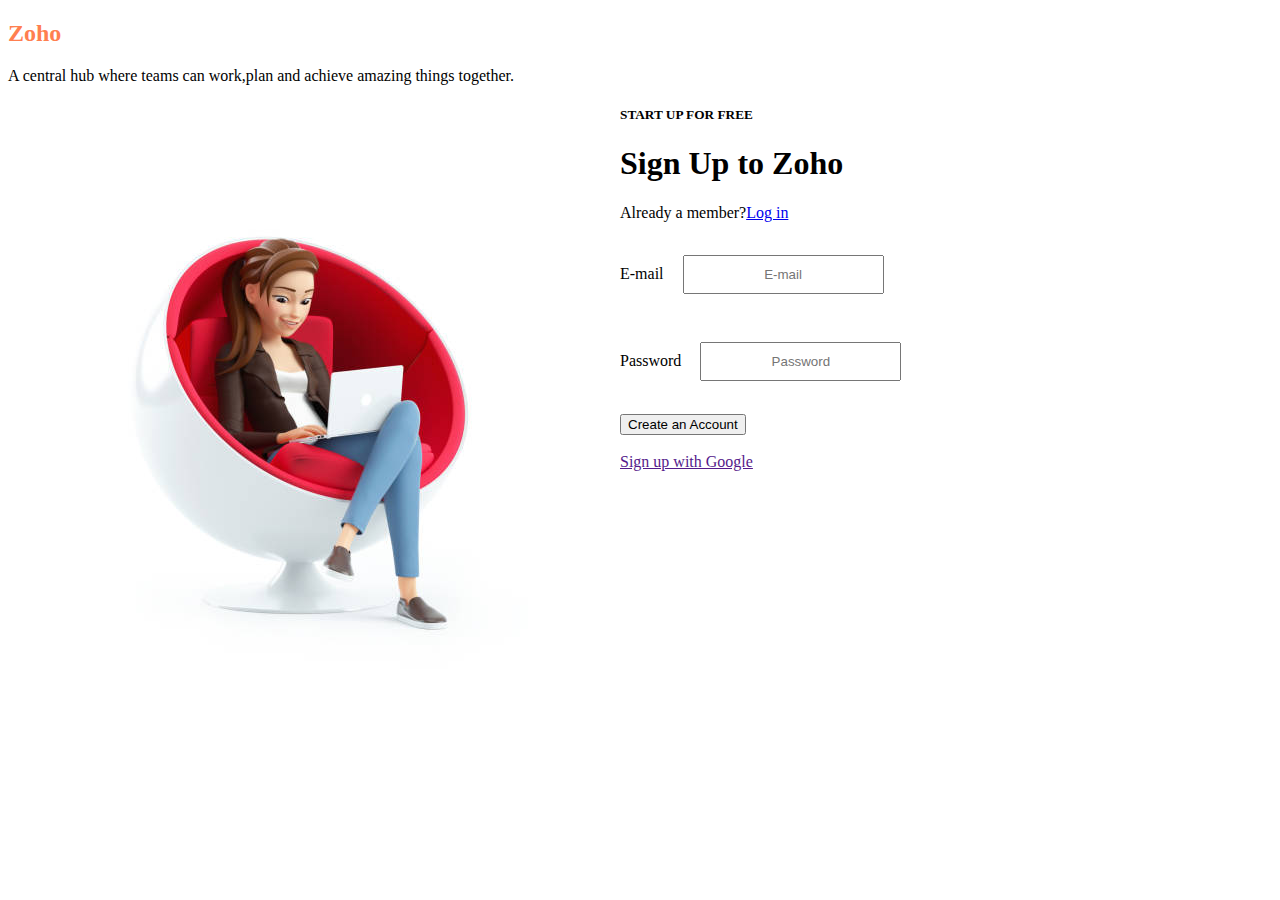
==== index.html @ ce50d969 "first commit" ====
<!DOCTYPE html>
<html lang="en">
<head>
    <meta charset="UTF-8">
    <meta http-equiv="X-UA-Compatible" content="IE=edge">
    <meta name="viewport" content="width=device-width, initial-scale=1.0">
    <title>Sign Up Form</title>
<style>
    input{
        padding: 10px;
        text-align: center;
        margin: 15px;

    }
    #image{
        float: left;
    }
    form{
        margin: right 80px;
    }
    #heading{
        color: coral;
    }
</style>

</head>
<body>
    <form class="form">
        <h2 id="heading">Zoho</h2>
        <p>A central hub where teams can work,plan and achieve amazing things together.</p>
        <img src="image/laptop.jpg" id="image">
        <h5>START UP FOR FREE</h5>
        <h1>Sign  Up to Zoho</h1>
        <label>
            Already a member?<a href="login.html">Log in</a>
        </label>
        <br/>
        <br/>
        <label>E-mail</label>
        <input type="text" placeholder="E-mail"/> 
        <br/>
        <br/>  
        <label>Password</label>
        <input type="Password" placeholder="Password"/>
        <br/>
        <br/>
        <button>Create an Account</button>
        <br/>
        <br/>
         <a href="">Sign up with Google</a>
    </form>
    
</body>
</html
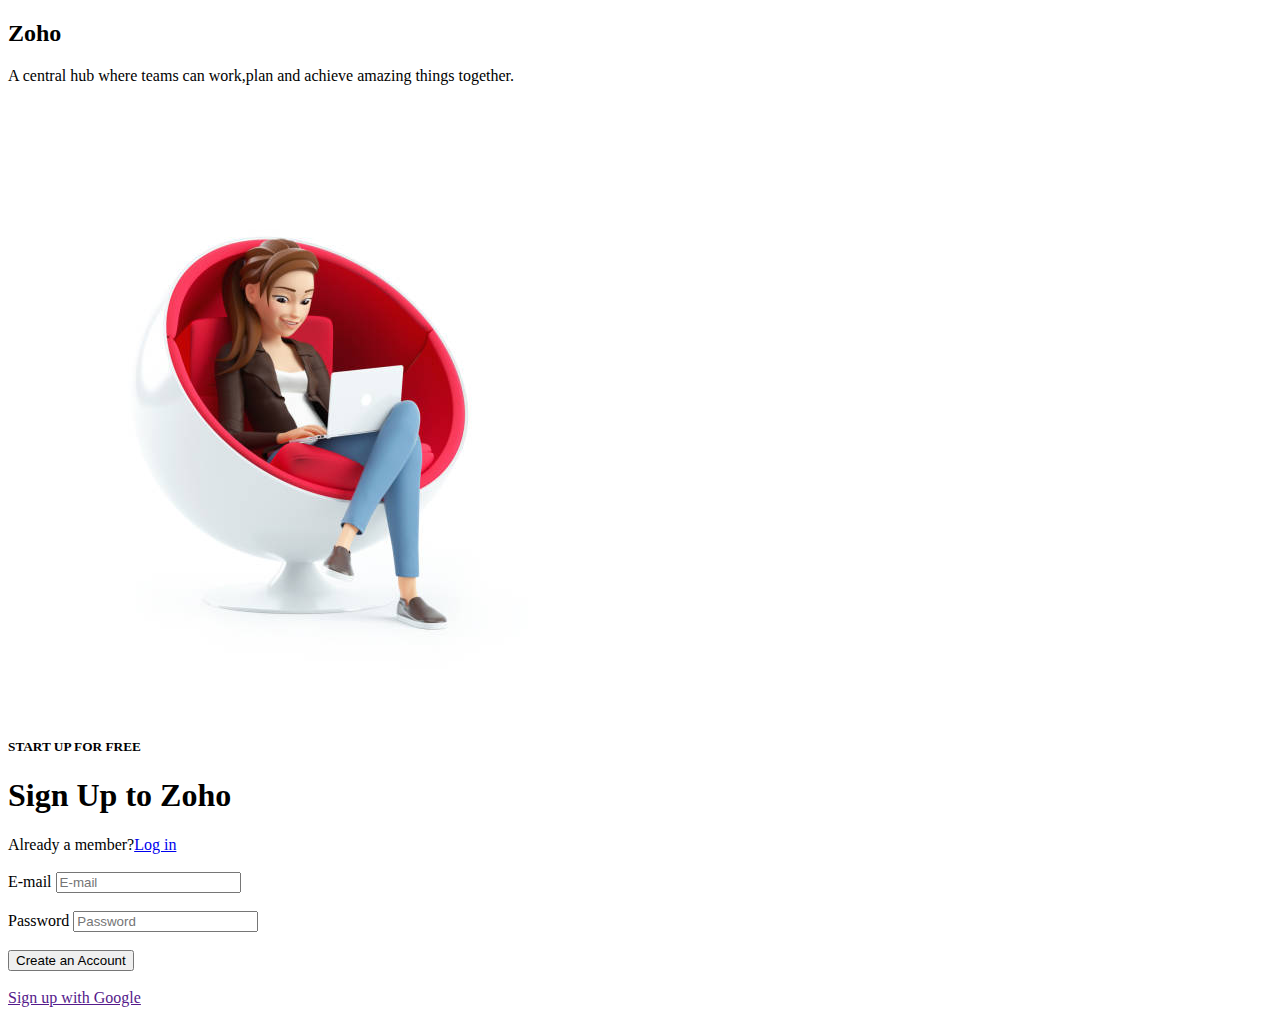
==== commit 5c731b1b: "first commit" ====
--- a/index.html
+++ b/index.html
@@ -5,30 +5,15 @@
     <meta http-equiv="X-UA-Compatible" content="IE=edge">
     <meta name="viewport" content="width=device-width, initial-scale=1.0">
     <title>Sign Up Form</title>
-<style>
-    input{
-        padding: 10px;
-        text-align: center;
-        margin: 15px;
-
-    }
-    #image{
-        float: left;
-    }
-    form{
-        margin: right 80px;
-    }
-    #heading{
-        color: coral;
-    }
-</style>
-
+    <link rel="stylesheet" type="index.css"/>
 </head>
 <body>
-    <form class="form">
-        <h2 id="heading">Zoho</h2>
+    <div class="container">
+
+        <h2 id="zoho">Zoho</h2>
         <p>A central hub where teams can work,plan and achieve amazing things together.</p>
-        <img src="image/laptop.jpg" id="image">
+        <img src="image/laptop.jpg" id="image" class="verification">
+        
         <h5>START UP FOR FREE</h5>
         <h1>Sign  Up to Zoho</h1>
         <label>
@@ -48,7 +33,6 @@
         <br/>
         <br/>
          <a href="">Sign up with Google</a>
-    </form>
-    
+</div>
 </body>
 </html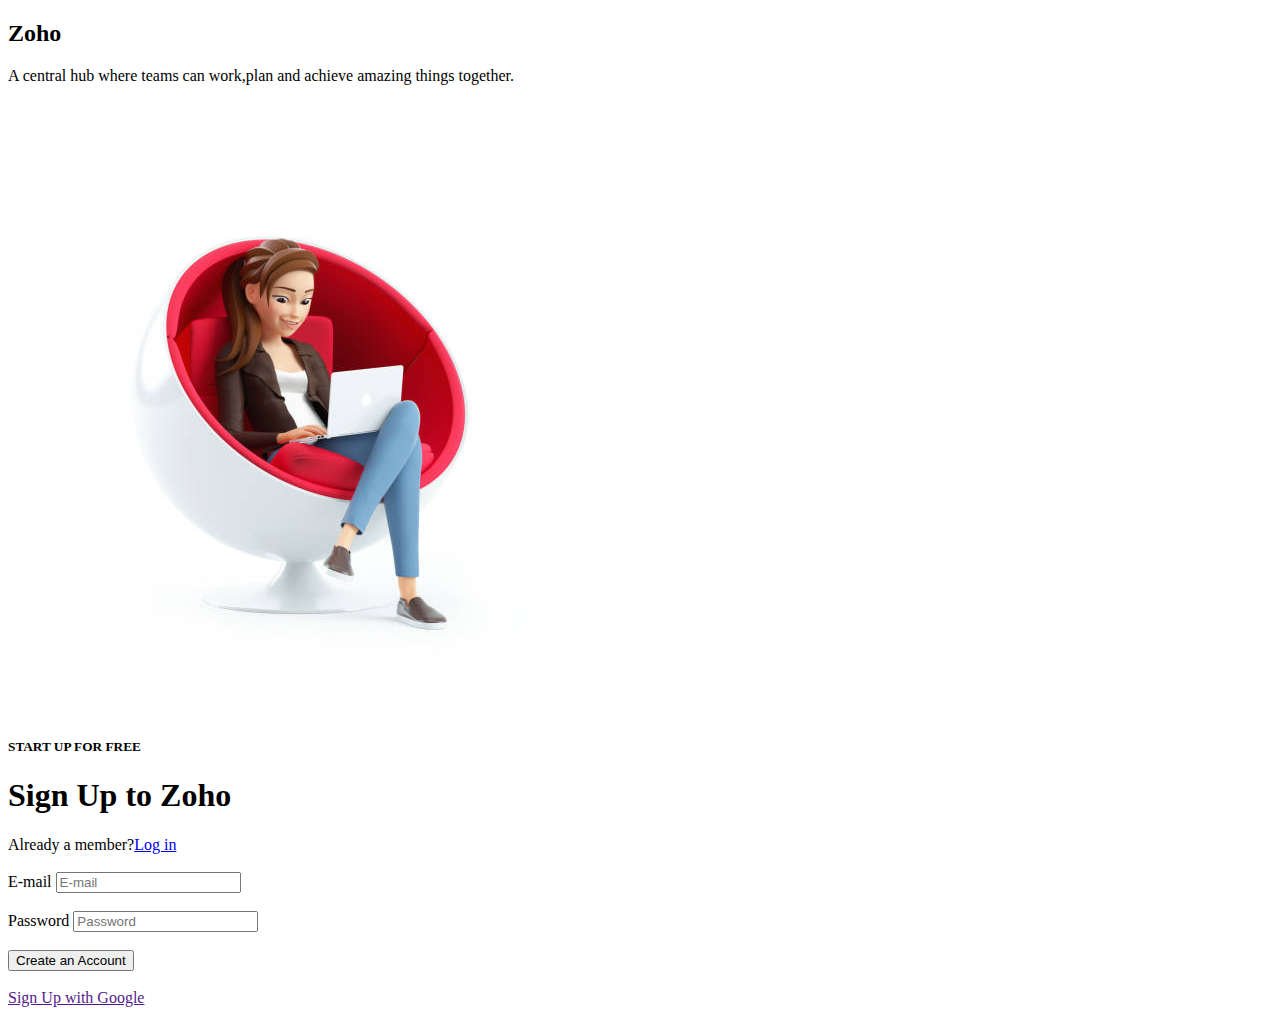
==== commit 52cff772: "changes" ====
--- a/index.html
+++ b/index.html
@@ -5,15 +5,13 @@
     <meta http-equiv="X-UA-Compatible" content="IE=edge">
     <meta name="viewport" content="width=device-width, initial-scale=1.0">
     <title>Sign Up Form</title>
-    <link rel="stylesheet" type="index.css"/>
+    <link rel="stylesheet" type="index.css">
 </head>
 <body>
     <div class="container">
-
         <h2 id="zoho">Zoho</h2>
         <p>A central hub where teams can work,plan and achieve amazing things together.</p>
-        <img src="image/laptop.jpg" id="image" class="verification">
-        
+        <img src="image/laptop.jpg">
         <h5>START UP FOR FREE</h5>
         <h1>Sign  Up to Zoho</h1>
         <label>
@@ -32,7 +30,7 @@
         <button>Create an Account</button>
         <br/>
         <br/>
-         <a href="">Sign up with Google</a>
-</div>
+         <a href="">Sign Up with Google</a>
+    </div>
 </body>
-</html+</html>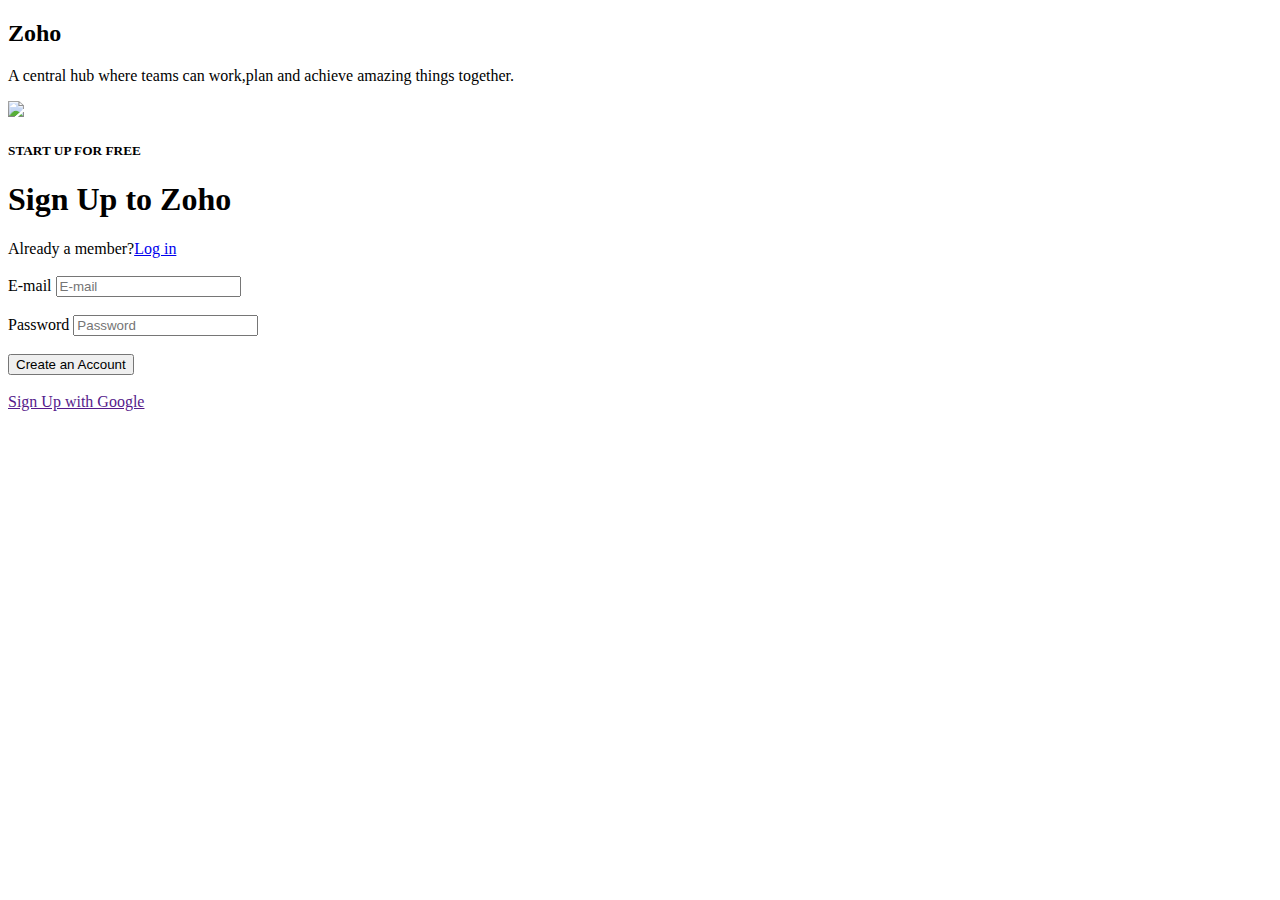
==== commit c547899f: "commit" ====
--- a/index.html
+++ b/index.html
@@ -5,17 +5,17 @@
     <meta http-equiv="X-UA-Compatible" content="IE=edge">
     <meta name="viewport" content="width=device-width, initial-scale=1.0">
     <title>Sign Up Form</title>
-    <link rel="stylesheet" type="index.css">
+    <link href="index.css" rel="stylesheet">
 </head>
 <body>
-    <div class="container">
-        <h2 id="zoho">Zoho</h2>
+        <h2>Zoho</h2>
         <p>A central hub where teams can work,plan and achieve amazing things together.</p>
         <img src="image/laptop.jpg">
+        <div class="content">
         <h5>START UP FOR FREE</h5>
         <h1>Sign  Up to Zoho</h1>
         <label>
-            Already a member?<a href="login.html">Log in</a>
+            Already a member?<a href="logiin.html">Log in</a>
         </label>
         <br/>
         <br/>
--- a/index.css
+++ b/index.css
@@ -0,0 +1,8 @@
+.content{
+    margin-right: 30px;
+    padding-right: 70px;
+}
+    
+
+
+
